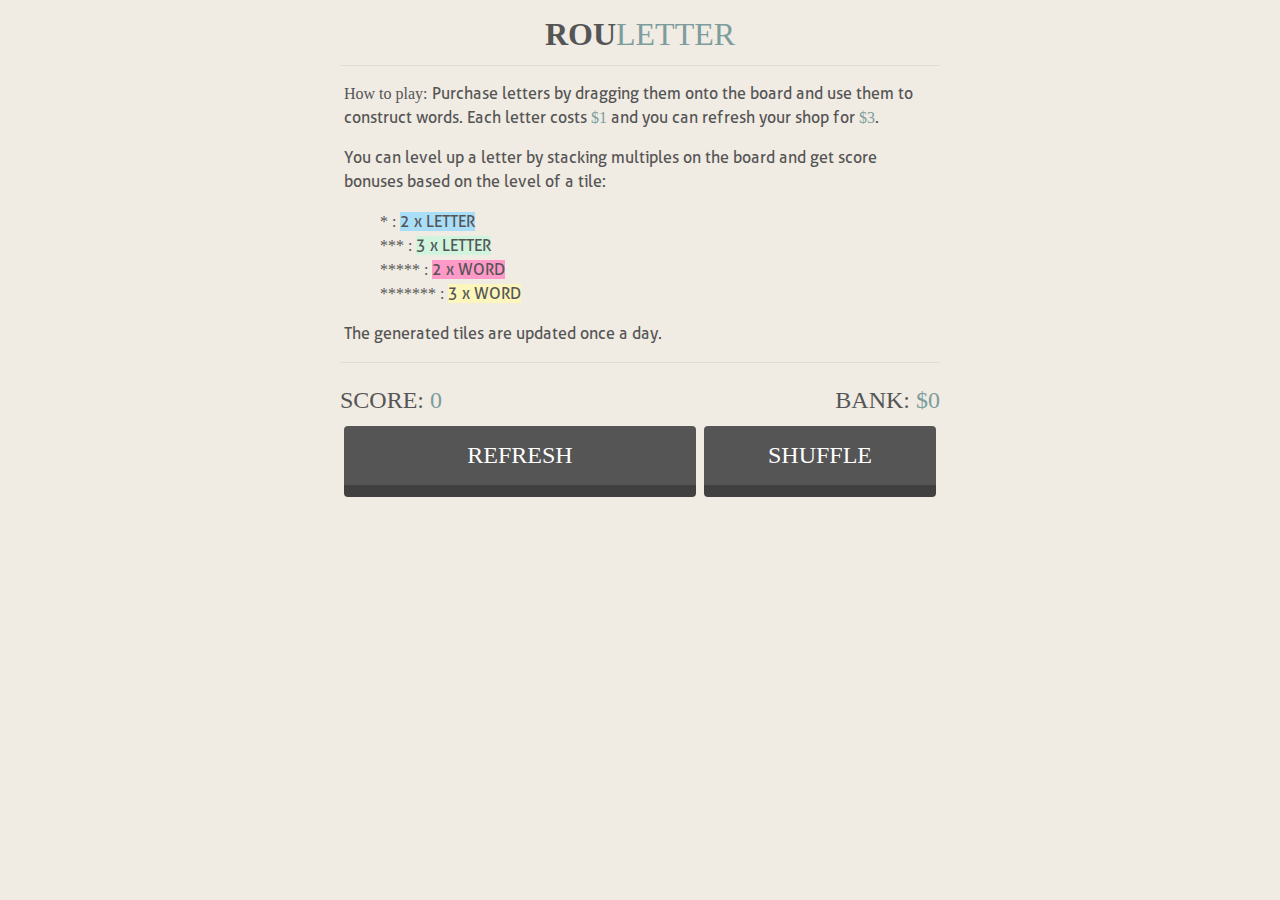
==== index.html @ 95aaf61b "Code review changes" ====
<!DOCTYPE html>
<html>

<head>
	<link rel="stylesheet" href="styles.css">
</head>

<body>
	<div class="title">
		<h1>ROU<span class="green">LETTER</span></h1>
	</div>
	<div class="container">
		<div class="divider"></div>
		<div class="instructions">
			<p>
				<b>How to play:</b> Purchase letters by dragging them onto the board and use them to construct words.
				Each letter costs <span class="green">$1</span> and you can refresh your shop for <span
					class="green">$3</span>.
			</p>
			<p>
				You can level up a letter by stacking multiples on the board and get score bonuses based on the level of
				a tile:
			<ul>
				<li> * : <span class="two-l">2 x LETTER</span></li>
				<li> *** : <span class="three-l">3 x LETTER</span></li>
				<li> ***** : <span class="two-w">2 x WORD</span></li>
				<li> ******* : <span class="three-w">3 x WORD</span></li>
			</ul>
			</p>
			<p>
				The generated tiles are updated once a day.
			</p>
		</div>
		<div class="divider"></div>
		<div class="grid"></div>
		<div class="display">
			<div class="wrapper">SCORE:
				<span class="green">
					<span id="score-value">0</span>
				</span>
			</div>
			<div class="wrapper">BANK:
				<span class="green">
					$<span id="bank-value">0</span>
				</span>
			</div>
		</div>
		<div class="shop"></div>
		<div>
			<button class="shop-button refresh-button">REFRESH</button>
			<button class="shop-button shuffle-button">SHUFFLE</button>
		</div>
	</div>
</body>

<script src="assets/seedrandom.min.js" type="text/javascript"></script>
<script src="assets/enable-7.js" type="text/javascript"></script>
<script src="game.js" type="text/javascript"></script>

</html>
---- styles.css ----
@font-face {
  font-family: "Aller";
  src: url(assets/Aller_Rg.ttf) format("truetype");
  font-weight: 200;
  font-style: normal;
}

@font-face {
  font-family: "Aller";
  src: url(assets/AllerDisplay.ttf) format("truetype");
  font-weight: 400;
  font-style: normal;
}

.shop .letter-square {
  cursor: grab;
}

body {
  background: #F0EBE3;
  margin: 0;
  color: #555;
  font-family: Aller;
  user-select: none;
}

h1 {
  margin: 0;
  text-align: center;
  font-size: 32px;
  margin: 0;
  padding: 16px 0 12px 0;
}

p {
  font-weight: 200;
  font-size: 16px;
  line-height: 150%;
  margin: 0;
  padding: 0 4px;
  margin-bottom: 16px;
}

ul {
  margin: 0;
  line-height: 150%;
}

li {
  list-style: none;
}

span.two-l, span.three-l,
span.two-w, span.three-w {
  font-weight: 200;
}

span.green {
  color: #7D9D9C;
  font-weight: 400;
}

.container {
  width: 50%;
  max-width: 600px;
  margin: 0 auto;
  box-sizing: border-box;
}

.divider {
  width: 100%;
  height: 1px;
  background: #E4DCCF;
  margin-bottom: 16px;
}

.grid {
  width: 100%;
  box-sizing: border-box;
  overflow: hidden;
}

.square {
  box-sizing: border-box;
  border-radius: 8px;
  background: #E4DCCF;
  width: calc(14.28% - 8px);
  margin: 4px;
  height: 0;
  padding-top: calc(14.28% - 8px);
  float: left;
}

.letter-square {
  background: #E4DCCF;
  border: 4px solid #555;
  width: calc(100% - 8px);
  padding-top: calc(100% - 8px);
  margin: 0;
  margin-top: -100%;
  font-size: 48px;
  color: #555;
  position: relative;
  overflow: hidden;
  box-sizing: initial;
}

.letter-square.part-of-word {
  background: white;
}

.letter-square.part-of-word.h {
  border-left: 4px dotted #555;
  border-right: 4px dotted #555;
}

.letter-square.part-of-word.ha {
  border-left: 4px solid #555;
}

.letter-square.part-of-word.hb {
  border-right: 4px solid #555;
}

.letter-square.part-of-word.v {
  border-top: 4px dotted #555;
  border-bottom: 4px dotted #555;
}

.letter-square.part-of-word.va {
  border-top: 4px solid #555;
}

.letter-square.part-of-word.vb {
  border-bottom: 4px solid #555;
}

.invisible {
  opacity: 0.25;
}

.letter {
  position: absolute;
  top: 50%;
  transform: translateY(-50%);
  width: 100%;
  text-align: center;
}

.letter-square::before {
  content: "";
  position: absolute;
  font-size: 16px;
  color: #555;
  left: 2px;
  top: 0px;
}

.letter-square.level-1::before {
  content: "*";
}
.letter-square.level-2::before {
  content: "**";
}
.letter-square.level-3::before {
  content: "***";
}
.letter-square.level-4::before {
  content: "****";
}
.letter-square.level-5::before {
  content: "*****";
}
.letter-square.level-6::before {
  content: "******";
}
.letter-square.level-7::before {
  content: "*******";
}

.letter-square.level-1.part-of-word, span.two-l {
  background: #a9def9;
}
.letter-square.level-3.part-of-word, span.three-l {
  background: #d0f4de;
}
.letter-square.level-5.part-of-word, span.two-w {
  background: #ff99c8;
}
.letter-square.level-7.part-of-word, span.three-w {
  background: #fcf6bd;
}

.letter-score {
  position: absolute;
  font-size: 16px;
  /*color: #777;*/
  right: 4px;
  bottom: 4px;
}

.shop-button {
  padding: 16px;
  background: #555;
  margin-top: 4px;
  margin-left: 4px;
  border: none;
  outline: none;
  border-radius: 4px;
  box-sizing: border-box;
  color: white;
  font-family:  "Aller";
  font-size: 24px;
  cursor: pointer;
  border-bottom: 12px solid #404040;
  border-bottom-right-radius: 4px;
  border-bottom-left-radius: 4px;
}

.refresh-button {
  width: calc(60% - 8px);
}

.shuffle-button {
  width: calc(40% - 8px);
}


.refresh:active, .refresh.invisible {
  margin-top: 12px;
  border-bottom: 4px solid #404040;
}

.display {
  width: 100%;
  float: left;
}

.display .wrapper {
  width: 50%;
  float: left;
  font-size: 24px;
  padding: 8px 0;
  box-sizing: border-box;
}

.display .wrapper:nth-child(2) {
  text-align: right;
}

@media screen and (max-width: 1000px) {
  .container {
    width: 80%;
  }
}

@media screen and (max-width: 600px) {
  .container {
    width: 92%;
  }
}
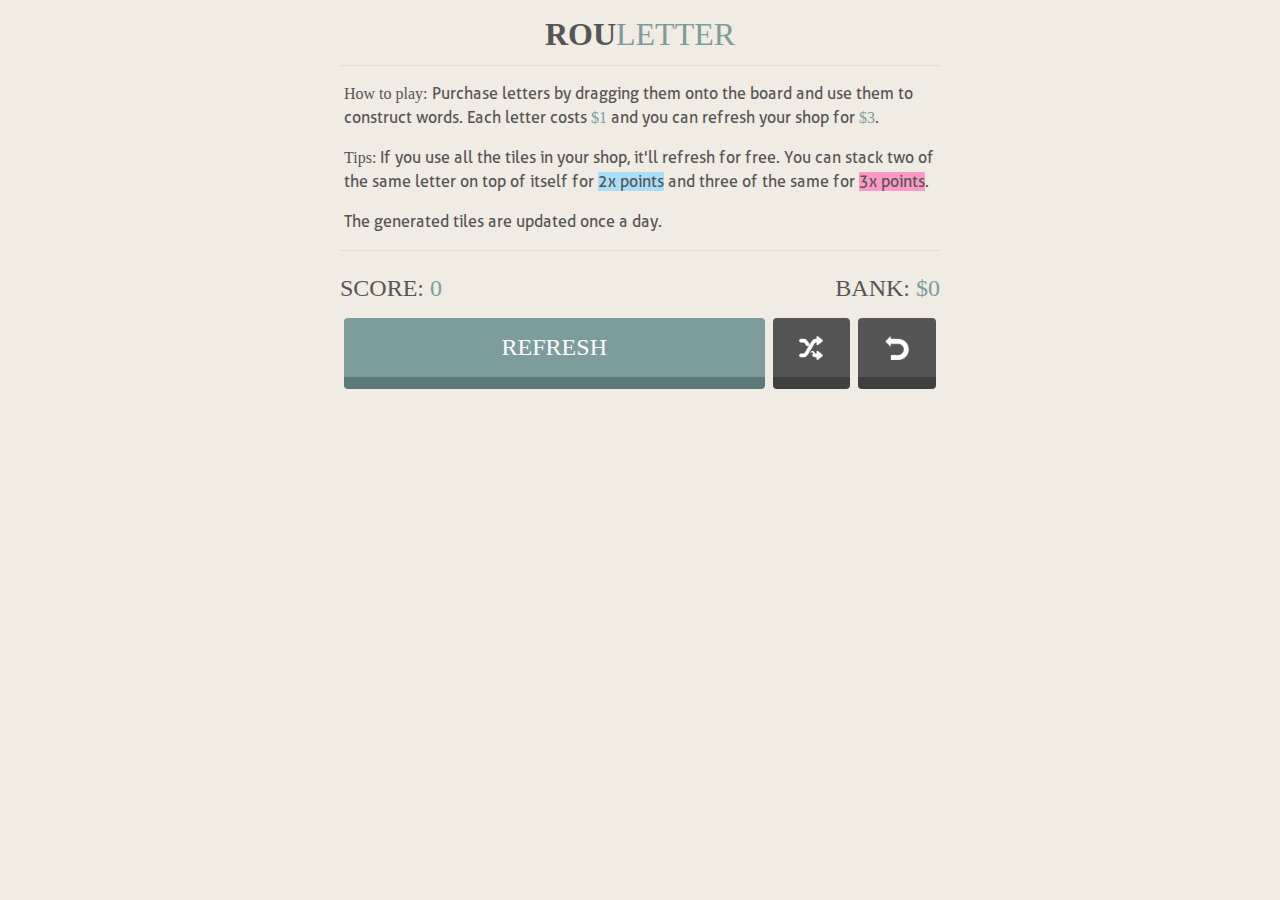
==== commit 103edb3e: "update scoring, add undo and restyle buttons" ====
--- a/index.html
+++ b/index.html
@@ -13,19 +13,10 @@
 		<div class="divider"></div>
 		<div class="instructions">
 			<p>
-				<b>How to play:</b> Purchase letters by dragging them onto the board and use them to construct words.
-				Each letter costs <span class="green">$1</span> and you can refresh your shop for <span
-					class="green">$3</span>.
+				<b>How to play:</b> Purchase letters by dragging them onto the board and use them to construct words. Each letter costs <span class="green">$1</span> and you can refresh your shop for <span class="green">$3</span>. 
 			</p>
 			<p>
-				You can level up a letter by stacking multiples on the board and get score bonuses based on the level of
-				a tile:
-			<ul>
-				<li> * : <span class="two-l">2 x LETTER</span></li>
-				<li> *** : <span class="three-l">3 x LETTER</span></li>
-				<li> ***** : <span class="two-w">2 x WORD</span></li>
-				<li> ******* : <span class="three-w">3 x WORD</span></li>
-			</ul>
+				<b>Tips:</b> If you use all the tiles in your shop, it'll refresh for free. You can stack two of the same letter on top of itself for <span class="level-1">2x points</span> and three of the same for <span class="level-2">3x points</span>.
 			</p>
 			<p>
 				The generated tiles are updated once a day.
@@ -48,7 +39,8 @@
 		<div class="shop"></div>
 		<div>
 			<button class="shop-button refresh-button">REFRESH</button>
-			<button class="shop-button shuffle-button">SHUFFLE</button>
+			<button class="shop-button shuffle-button">.</button>
+			<button class="shop-button undo-button">.</button>
 		</div>
 	</div>
 </body>
--- a/styles.css
+++ b/styles.css
@@ -65,6 +65,8 @@
   max-width: 600px;
   margin: 0 auto;
   box-sizing: border-box;
+  overflow: hidden;
+  padding-bottom: 32px;
 }
 
 .divider {
@@ -152,43 +154,24 @@
   position: absolute;
   font-size: 16px;
   color: #555;
-  left: 2px;
-  top: 0px;
+  left: 4px;
+  top: 4px;
 }
 
 .letter-square.level-1::before {
-  content: "*";
-}
+  content: "2x";
+}
+
 .letter-square.level-2::before {
-  content: "**";
-}
-.letter-square.level-3::before {
-  content: "***";
-}
-.letter-square.level-4::before {
-  content: "****";
-}
-.letter-square.level-5::before {
-  content: "*****";
-}
-.letter-square.level-6::before {
-  content: "******";
-}
-.letter-square.level-7::before {
-  content: "*******";
-}
-
-.letter-square.level-1.part-of-word, span.two-l {
+  content: "3x";
+}
+
+.letter-square.level-1.part-of-word, span.level-1 {
   background: #a9def9;
 }
-.letter-square.level-3.part-of-word, span.three-l {
-  background: #d0f4de;
-}
-.letter-square.level-5.part-of-word, span.two-w {
+
+.letter-square.level-2.part-of-word, span.level-2 {
   background: #ff99c8;
-}
-.letter-square.level-7.part-of-word, span.three-w {
-  background: #fcf6bd;
 }
 
 .letter-score {
@@ -202,8 +185,8 @@
 .shop-button {
   padding: 16px;
   background: #555;
-  margin-top: 4px;
-  margin-left: 4px;
+  margin-top: 8px;
+  margin-left: 8px;
   border: none;
   outline: none;
   border-radius: 4px;
@@ -215,20 +198,43 @@
   border-bottom: 12px solid #404040;
   border-bottom-right-radius: 4px;
   border-bottom-left-radius: 4px;
+  float: left;
+}
+
+.shop-button:active, .shop-button.invisible {
+  margin-top: 16px;
+  border-bottom: 4px solid #404040;
 }
 
 .refresh-button {
-  width: calc(60% - 8px);
+  width: calc(71.43% - 8px);
+  float: left;
+  margin-left: 4px;
+  background: #7D9D9C;
+  border-bottom: 12px solid #5b7978;
+}
+
+.refresh-button:active, .refresh-button.invisible {
+  border-bottom: 4px solid #5b7978;
+}
+
+.undo-button, .shuffle-button {
+  width: calc(14.28% - 8px);
+  color: #555;
+}
+
+.undo-button {
+  background-image: url("assets/undo.png");
+  background-repeat: no-repeat;
+  background-position: center;
+  background-size: 24px;
 }
 
 .shuffle-button {
-  width: calc(40% - 8px);
-}
-
-
-.refresh:active, .refresh.invisible {
-  margin-top: 12px;
-  border-bottom: 4px solid #404040;
+  background-image: url("assets/shuffle.png");
+  background-repeat: no-repeat;
+  background-position: center;
+  background-size: 24px;
 }
 
 .display {
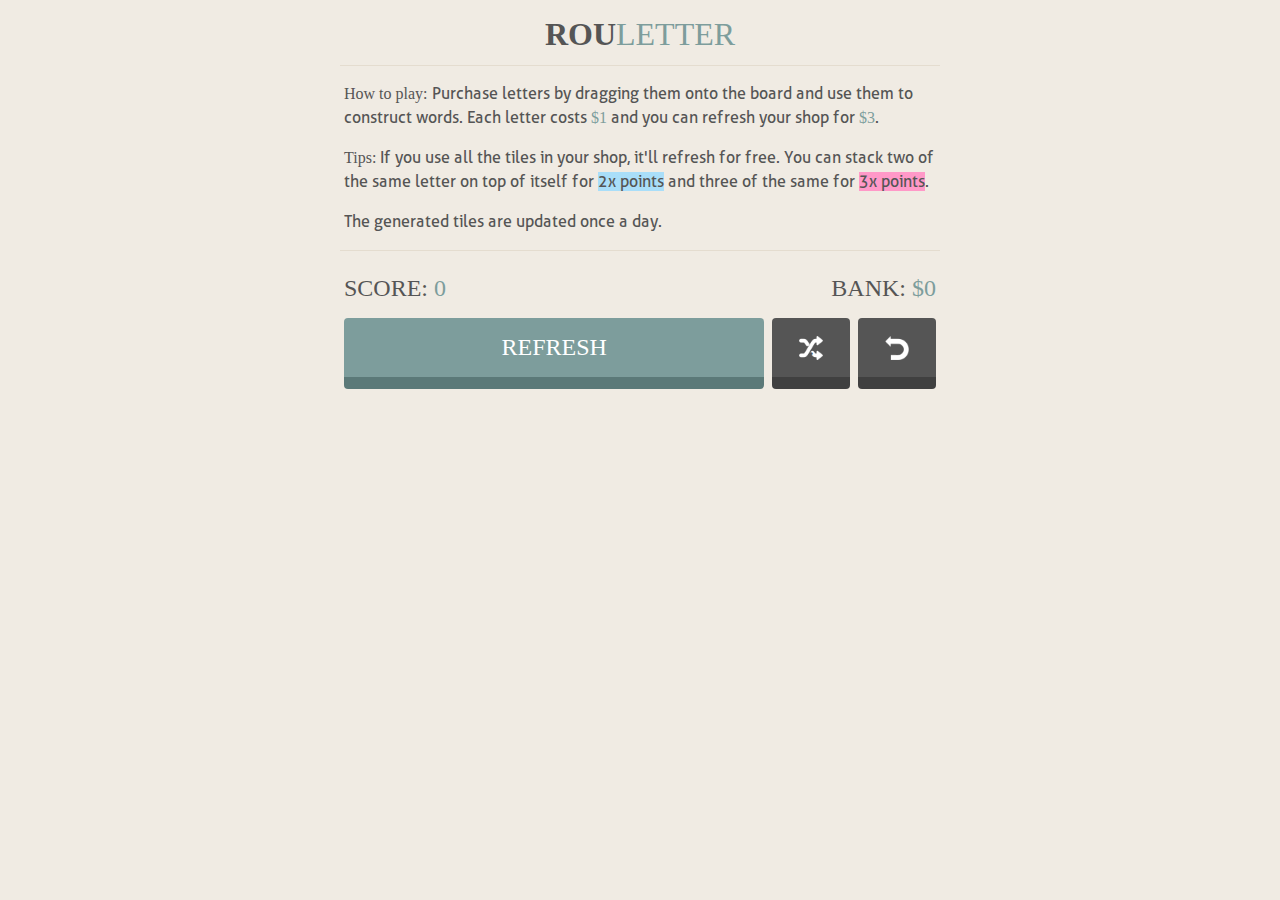
==== commit f27ea68c: "add favicon" ====
--- a/index.html
+++ b/index.html
@@ -2,6 +2,8 @@
 <html>
 
 <head>
+	<title>RouLetter</title>
+	<link rel="icon" type="image/x-icon" href="assets/favicon.png">
 	<link rel="stylesheet" href="styles.css">
 </head>
 
--- a/styles.css
+++ b/styles.css
@@ -154,8 +154,8 @@
   position: absolute;
   font-size: 16px;
   color: #555;
-  left: 4px;
-  top: 4px;
+  left: 2px;
+  top: 0px;
 }
 
 .letter-square.level-1::before {
@@ -178,8 +178,8 @@
   position: absolute;
   font-size: 16px;
   /*color: #777;*/
-  right: 4px;
-  bottom: 4px;
+  right: 2px;
+  bottom: 0px;
 }
 
 .shop-button {
@@ -201,20 +201,20 @@
   float: left;
 }
 
-.shop-button:active, .shop-button.invisible {
+.shop-button:active {
   margin-top: 16px;
   border-bottom: 4px solid #404040;
 }
 
 .refresh-button {
-  width: calc(71.43% - 8px);
+  width: calc(71.4% - 8px);
   float: left;
   margin-left: 4px;
   background: #7D9D9C;
   border-bottom: 12px solid #5b7978;
 }
 
-.refresh-button:active, .refresh-button.invisible {
+.refresh-button:active {
   border-bottom: 4px solid #5b7978;
 }
 
@@ -246,7 +246,7 @@
   width: 50%;
   float: left;
   font-size: 24px;
-  padding: 8px 0;
+  padding: 8px 4px;
   box-sizing: border-box;
 }
 
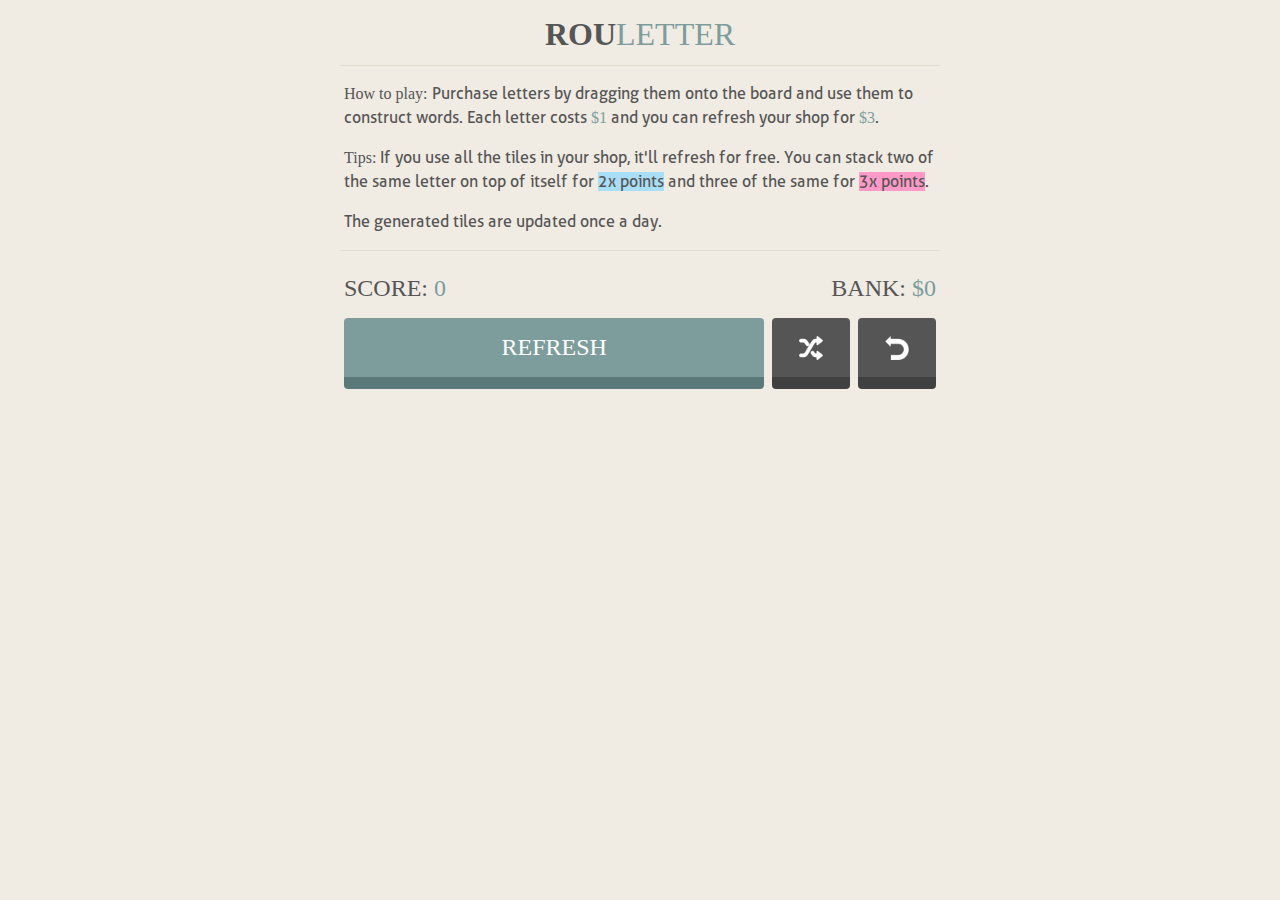
==== commit 9fa17287: "mobile v2" ====
--- a/index.html
+++ b/index.html
@@ -39,14 +39,15 @@
 			</div>
 		</div>
 		<div class="shop"></div>
-		<div>
+		<div class="shop-buttons">
 			<button class="shop-button refresh-button">REFRESH</button>
-			<button class="shop-button shuffle-button">.</button>
-			<button class="shop-button undo-button">.</button>
+			<button class="shop-button shuffle-button">&nbsp;</button>
+			<button class="shop-button undo-button">&nbsp;</button>
 		</div>
 	</div>
 </body>
 
+<script src="assets/DragDropTouch.js"></script>
 <script src="assets/seedrandom.min.js" type="text/javascript"></script>
 <script src="assets/enable-7.js" type="text/javascript"></script>
 <script src="game.js" type="text/javascript"></script>
--- a/styles.css
+++ b/styles.css
@@ -12,10 +12,6 @@
   font-style: normal;
 }
 
-.shop .letter-square {
-  cursor: grab;
-}
-
 body {
   background: #F0EBE3;
   margin: 0;
@@ -27,14 +23,14 @@
 h1 {
   margin: 0;
   text-align: center;
-  font-size: 32px;
+  font-size: 2em;
   margin: 0;
   padding: 16px 0 12px 0;
 }
 
 p {
   font-weight: 200;
-  font-size: 16px;
+  font-size: 1em;
   line-height: 150%;
   margin: 0;
   padding: 0 4px;
@@ -80,6 +76,20 @@
   width: 100%;
   box-sizing: border-box;
   overflow: hidden;
+}
+
+.shop {
+  overflow: hidden;
+  width: 100%;
+}
+
+.shop .letter-square {
+  cursor: grab;
+}
+
+.shop-buttons {
+  overflow: hidden;
+  width: 100%;
 }
 
 .square {
@@ -100,7 +110,7 @@
   padding-top: calc(100% - 8px);
   margin: 0;
   margin-top: -100%;
-  font-size: 48px;
+  font-size: 3em;
   color: #555;
   position: relative;
   overflow: hidden;
@@ -152,7 +162,7 @@
 .letter-square::before {
   content: "";
   position: absolute;
-  font-size: 16px;
+  font-size: 0.3em;
   color: #555;
   left: 2px;
   top: 0px;
@@ -176,7 +186,7 @@
 
 .letter-score {
   position: absolute;
-  font-size: 16px;
+  font-size: 0.3em;
   /*color: #777;*/
   right: 2px;
   bottom: 0px;
@@ -193,7 +203,7 @@
   box-sizing: border-box;
   color: white;
   font-family:  "Aller";
-  font-size: 24px;
+  font-size: 1.5em;
   cursor: pointer;
   border-bottom: 12px solid #404040;
   border-bottom-right-radius: 4px;
@@ -245,7 +255,7 @@
 .display .wrapper {
   width: 50%;
   float: left;
-  font-size: 24px;
+  font-size: 1.5em;
   padding: 8px 4px;
   box-sizing: border-box;
 }
@@ -256,12 +266,57 @@
 
 @media screen and (max-width: 1000px) {
   .container {
-    width: 80%;
-  }
-}
-
-@media screen and (max-width: 600px) {
-  .container {
     width: 92%;
-  }
-}
+    max-width: none;
+  }
+
+  .shop-button {
+    padding: 32px 16px;
+    touch-action: none;
+  }
+
+  .display .wrapper {
+    font-size: 3em;
+    padding: 32px 0;
+  }
+
+  .instructions, .divider {
+    display: none;
+  }
+
+  h1 {
+    font-size: 3em;
+    font-weight: normal;
+  }
+
+  .shuffle-button, .undo-button {
+    background-size: 48px;
+  }
+
+  .letter-square {
+    font-size: 4.5em;
+  }
+
+  .letter-score, .letter-square::before {
+    font-size: 0.4em;
+  }
+
+  .shop-button {
+    font-size: 3em;
+    padding: 26px;
+    border-bottom: 18px solid #404040;
+  }
+
+  .shop-button:active {
+    margin-top: 16px;
+    border-bottom: 10px solid #404040;
+  }
+
+  .refresh-button {
+    border-bottom: 18px solid #5b7978;
+  }
+
+  .refresh-button:active {
+    border-bottom: 10px solid #5b7978;
+  }
+}
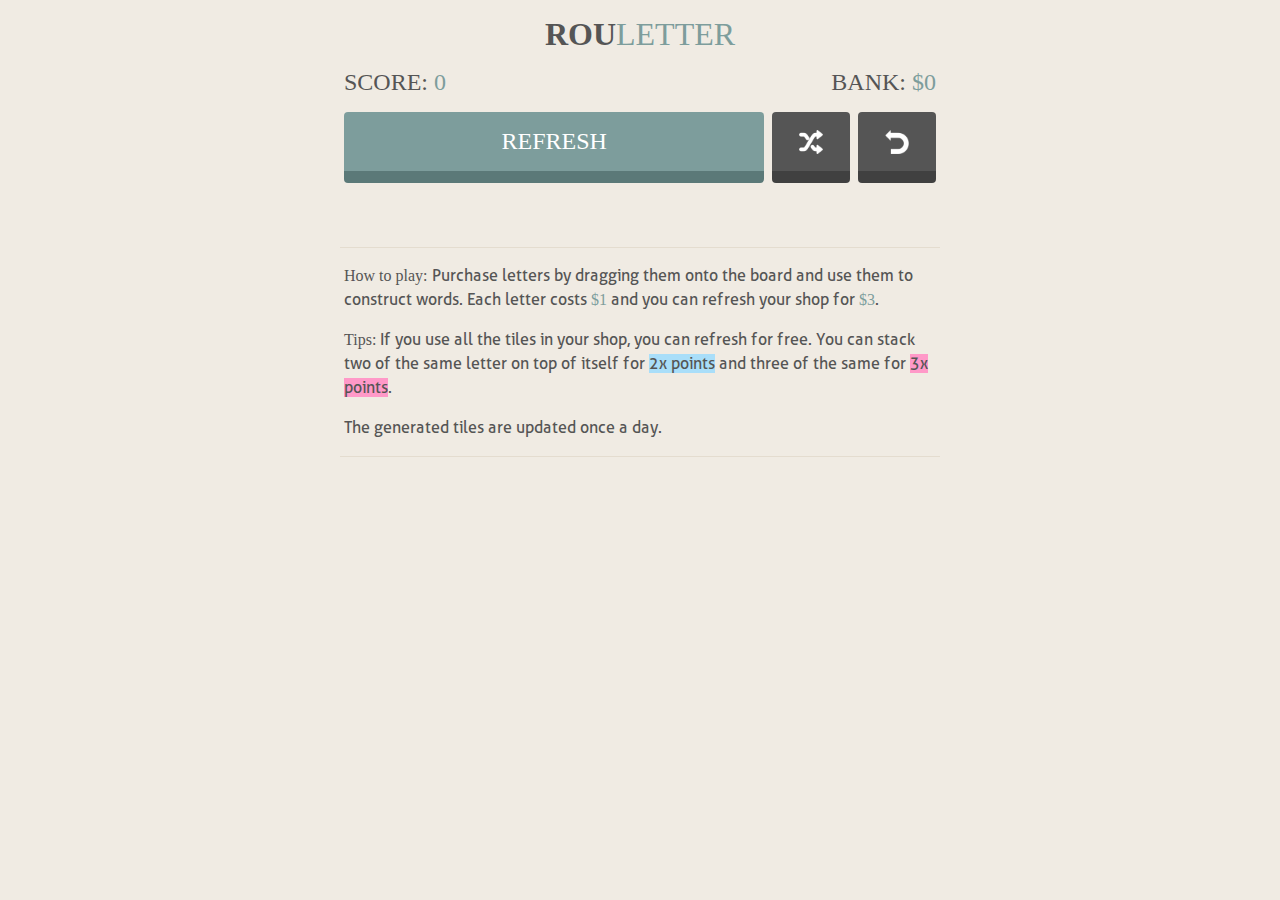
==== commit 2e5b680a: "remove shop auto refresh" ====
--- a/index.html
+++ b/index.html
@@ -12,19 +12,6 @@
 		<h1>ROU<span class="green">LETTER</span></h1>
 	</div>
 	<div class="container">
-		<div class="divider"></div>
-		<div class="instructions">
-			<p>
-				<b>How to play:</b> Purchase letters by dragging them onto the board and use them to construct words. Each letter costs <span class="green">$1</span> and you can refresh your shop for <span class="green">$3</span>. 
-			</p>
-			<p>
-				<b>Tips:</b> If you use all the tiles in your shop, it'll refresh for free. You can stack two of the same letter on top of itself for <span class="level-1">2x points</span> and three of the same for <span class="level-2">3x points</span>.
-			</p>
-			<p>
-				The generated tiles are updated once a day.
-			</p>
-		</div>
-		<div class="divider"></div>
 		<div class="grid"></div>
 		<div class="display">
 			<div class="wrapper">SCORE:
@@ -44,6 +31,17 @@
 			<button class="shop-button shuffle-button">&nbsp;</button>
 			<button class="shop-button undo-button">&nbsp;</button>
 		</div>
+		<div class="instructions">
+			<p>
+				<b>How to play:</b> Purchase letters by dragging them onto the board and use them to construct words. Each letter costs <span class="green">$1</span> and you can refresh your shop for <span class="green">$3</span>. 
+			</p>
+			<p>
+				<b>Tips:</b> If you use all the tiles in your shop, you can refresh for free. You can stack two of the same letter on top of itself for <span class="level-1">2x points</span> and three of the same for <span class="level-2">3x points</span>.
+			</p>
+			<p>
+				The generated tiles are updated once a day.
+			</p>
+		</div>
 	</div>
 </body>
 
--- a/styles.css
+++ b/styles.css
@@ -25,7 +25,7 @@
   text-align: center;
   font-size: 2em;
   margin: 0;
-  padding: 16px 0 12px 0;
+  padding: 16px 0 8px 0;
 }
 
 p {
@@ -62,14 +62,14 @@
   margin: 0 auto;
   box-sizing: border-box;
   overflow: hidden;
-  padding-bottom: 32px;
-}
-
-.divider {
-  width: 100%;
-  height: 1px;
-  background: #E4DCCF;
-  margin-bottom: 16px;
+  padding-bottom: 64px;
+}
+
+.instructions {
+  margin-top: 64px;
+  padding-top: 16px;
+  border-top: 1px solid #E4DCCF;
+  border-bottom: 1px solid #E4DCCF;
 }
 
 .grid {
@@ -103,6 +103,15 @@
   float: left;
 }
 
+.grid-square {
+  transition: 0.1s;
+}
+
+.grid-square.hovered {
+  background: #c5b397;
+  transition: 0.1s;
+}
+
 .letter-square {
   background: #E4DCCF;
   border: 4px solid #555;
@@ -115,6 +124,16 @@
   position: relative;
   overflow: hidden;
   box-sizing: initial;
+  transition: 0.1s;
+}
+
+.letter-square span {
+  pointer-events: none;
+}
+
+.shop .letter-square:hover {
+  background: #ebe5db;
+  transition: 0.1s;
 }
 
 .letter-square.part-of-word {
@@ -176,25 +195,23 @@
   content: "3x";
 }
 
-.letter-square.level-1.part-of-word, span.level-1 {
+.letter-square.level-1.part-of-word, span.level-1, .letter-square.hovered {
   background: #a9def9;
 }
 
-.letter-square.level-2.part-of-word, span.level-2 {
+.letter-square.level-2.part-of-word, span.level-2, .letter-square.level-1.hovered {
   background: #ff99c8;
 }
 
 .letter-score {
   position: absolute;
   font-size: 0.3em;
-  /*color: #777;*/
   right: 2px;
   bottom: 0px;
 }
 
 .shop-button {
   padding: 16px;
-  background: #555;
   margin-top: 8px;
   margin-left: 8px;
   border: none;
@@ -209,11 +226,17 @@
   border-bottom-right-radius: 4px;
   border-bottom-left-radius: 4px;
   float: left;
+  transition: 0.1s;
+}
+
+.shop-button:hover {
+  transition: 0.1s;
 }
 
 .shop-button:active {
   margin-top: 16px;
   border-bottom: 4px solid #404040;
+  transition: 0.1s;
 }
 
 .refresh-button {
@@ -224,6 +247,10 @@
   border-bottom: 12px solid #5b7978;
 }
 
+.refresh-button:hover {
+  background: #8aa7a6;
+}
+
 .refresh-button:active {
   border-bottom: 4px solid #5b7978;
 }
@@ -231,20 +258,22 @@
 .undo-button, .shuffle-button {
   width: calc(14.28% - 8px);
   color: #555;
-}
-
-.undo-button {
-  background-image: url("assets/undo.png");
   background-repeat: no-repeat;
   background-position: center;
   background-size: 24px;
+  background-color: #555;
+}
+
+.undo-button:hover, .shuffle-button:hover {
+  background-color: #666;
+}
+
+.undo-button {
+  background-image: url("assets/undo.png");
 }
 
 .shuffle-button {
   background-image: url("assets/shuffle.png");
-  background-repeat: no-repeat;
-  background-position: center;
-  background-size: 24px;
 }
 
 .display {
@@ -280,13 +309,18 @@
     padding: 32px 0;
   }
 
-  .instructions, .divider {
-    display: none;
-  }
-
   h1 {
     font-size: 3em;
     font-weight: normal;
+  }
+
+  b {
+    font-weight: normal;
+  }
+
+  p {
+    line-height: 200%;
+    font-size: 2em;
   }
 
   .shuffle-button, .undo-button {
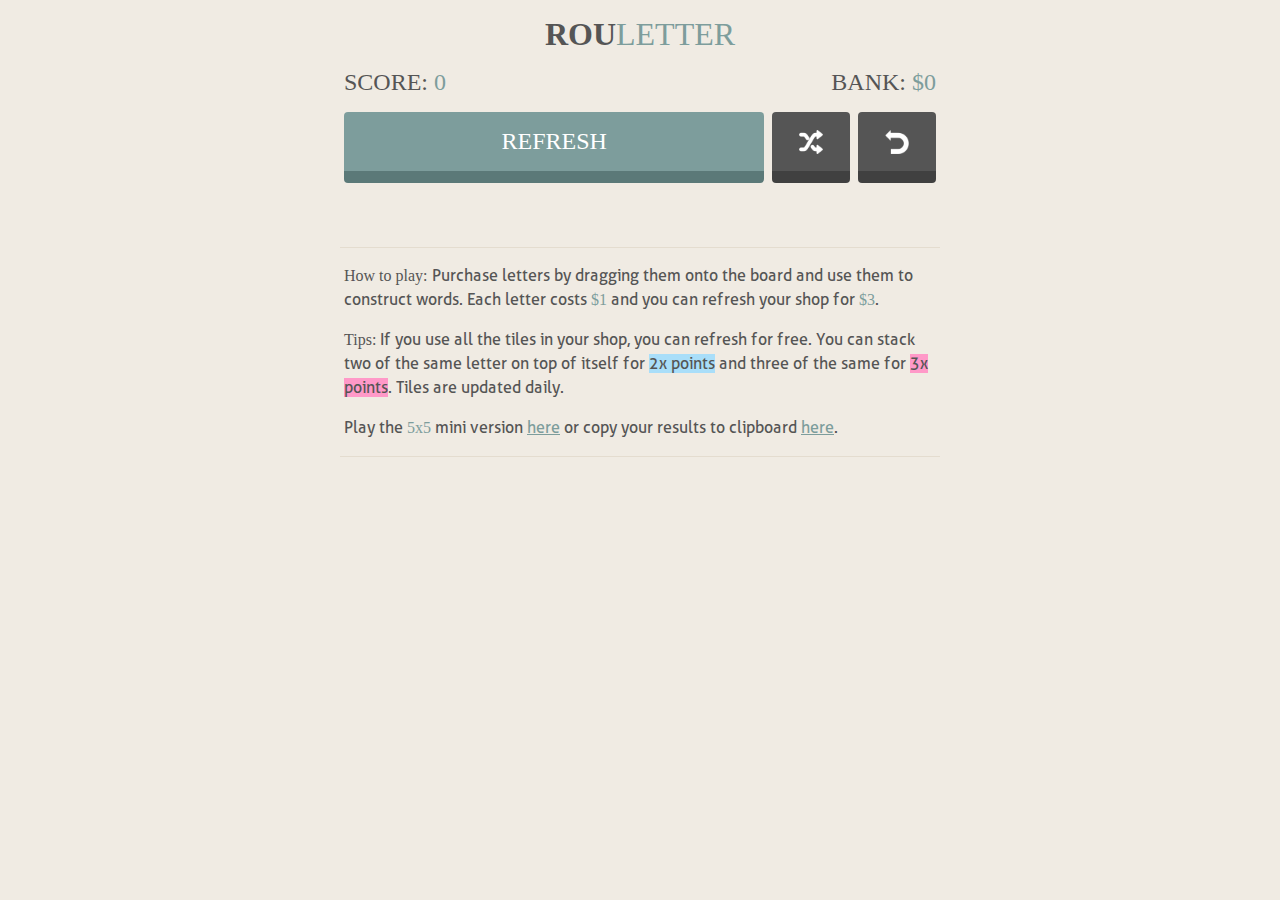
==== commit f38c2e84: "enable ads" ====
--- a/index.html
+++ b/index.html
@@ -2,6 +2,16 @@
 <html>
 
 <head>
+	<!-- Google tag (gtag.js) -->
+	<script async src="https://www.googletagmanager.com/gtag/js?id=G-F3JBHZ2RLX"></script>
+	<script>
+	  window.dataLayer = window.dataLayer || [];
+	  function gtag(){dataLayer.push(arguments);}
+	  gtag('js', new Date());
+
+	  gtag('config', 'G-F3JBHZ2RLX');
+	</script>
+	<script async src="https://pagead2.googlesyndication.com/pagead/js/adsbygoogle.js?client=ca-pub-1579306920354659" crossorigin="anonymous"></script>
 	<title>RouLetter</title>
 	<link rel="icon" type="image/x-icon" href="assets/favicon.png">
 	<link rel="stylesheet" href="styles.css">
@@ -36,10 +46,10 @@
 				<b>How to play:</b> Purchase letters by dragging them onto the board and use them to construct words. Each letter costs <span class="green">$1</span> and you can refresh your shop for <span class="green">$3</span>. 
 			</p>
 			<p>
-				<b>Tips:</b> If you use all the tiles in your shop, you can refresh for free. You can stack two of the same letter on top of itself for <span class="level-1">2x points</span> and three of the same for <span class="level-2">3x points</span>.
+				<b>Tips:</b> If you use all the tiles in your shop, you can refresh for free. You can stack two of the same letter on top of itself for <span class="level-1">2x points</span> and three of the same for <span class="level-2">3x points</span>. Tiles are updated daily.
 			</p>
 			<p>
-				The generated tiles are updated once a day.
+				Play the <span class="green">5x5</span> mini version <a href="./mini.html">here</a> or copy your results to clipboard <a class="save-link" href="">here</a>.
 			</p>
 		</div>
 	</div>
@@ -48,6 +58,14 @@
 <script src="assets/DragDropTouch.js"></script>
 <script src="assets/seedrandom.min.js" type="text/javascript"></script>
 <script src="assets/enable-7.js" type="text/javascript"></script>
+<script>
+	const gridSize = 7;
+	const shopSize = 7;
+	let bankBalance = 50;
+	const date = new Date();
+	const seed = date.getUTCMonth() + "/" + date.getUTCDate() + "/" + date.getUTCFullYear();
+	const gameLinkString = "!\n\nplayrouletter.com";
+</script>
 <script src="game.js" type="text/javascript"></script>
 
 </html>
--- a/styles.css
+++ b/styles.css
@@ -56,6 +56,10 @@
   font-weight: 400;
 }
 
+a {
+  color: #7D9D9C;
+}
+
 .container {
   width: 50%;
   max-width: 600px;
@@ -63,6 +67,10 @@
   box-sizing: border-box;
   overflow: hidden;
   padding-bottom: 64px;
+}
+
+.mini {
+  font-size: 0.5em;
 }
 
 .instructions {
@@ -103,6 +111,11 @@
   float: left;
 }
 
+.container-mini .square {
+  width: calc(20% - 8px);
+  padding-top: calc(20% - 8px);
+}
+
 .grid-square {
   transition: 0.1s;
 }
@@ -125,6 +138,12 @@
   overflow: hidden;
   box-sizing: initial;
   transition: 0.1s;
+}
+
+.container-mini .letter-square {
+  width: calc(100% - 8px);
+  padding-top: calc(100% - 8px);
+  font-size: 4em;
 }
 
 .letter-square span {
@@ -187,6 +206,10 @@
   top: 0px;
 }
 
+.container-mini .letter-square::before {
+  font-size: 0.35em;
+}
+
 .letter-square.level-1::before {
   content: "2x";
 }
@@ -195,11 +218,11 @@
   content: "3x";
 }
 
-.letter-square.level-1.part-of-word, span.level-1, .letter-square.hovered {
+.letter-square.level-1.part-of-word, span.level-1, .letter-square.hovered.part-of-word {
   background: #a9def9;
 }
 
-.letter-square.level-2.part-of-word, span.level-2, .letter-square.level-1.hovered {
+.letter-square.level-2.part-of-word, span.level-2, .letter-square.level-1.hovered.part-of-word {
   background: #ff99c8;
 }
 
@@ -208,6 +231,10 @@
   font-size: 0.3em;
   right: 2px;
   bottom: 0px;
+}
+
+.container-mini .letter-score {
+  font-size: 0.35em;
 }
 
 .shop-button {
@@ -319,7 +346,7 @@
   }
 
   p {
-    line-height: 200%;
+    line-height: 150%;
     font-size: 2em;
   }
 
@@ -329,6 +356,10 @@
 
   .letter-square {
     font-size: 4.5em;
+  }
+
+  .container-mini .letter-square {
+    font-size: 6.5em;
   }
 
   .letter-score, .letter-square::before {
